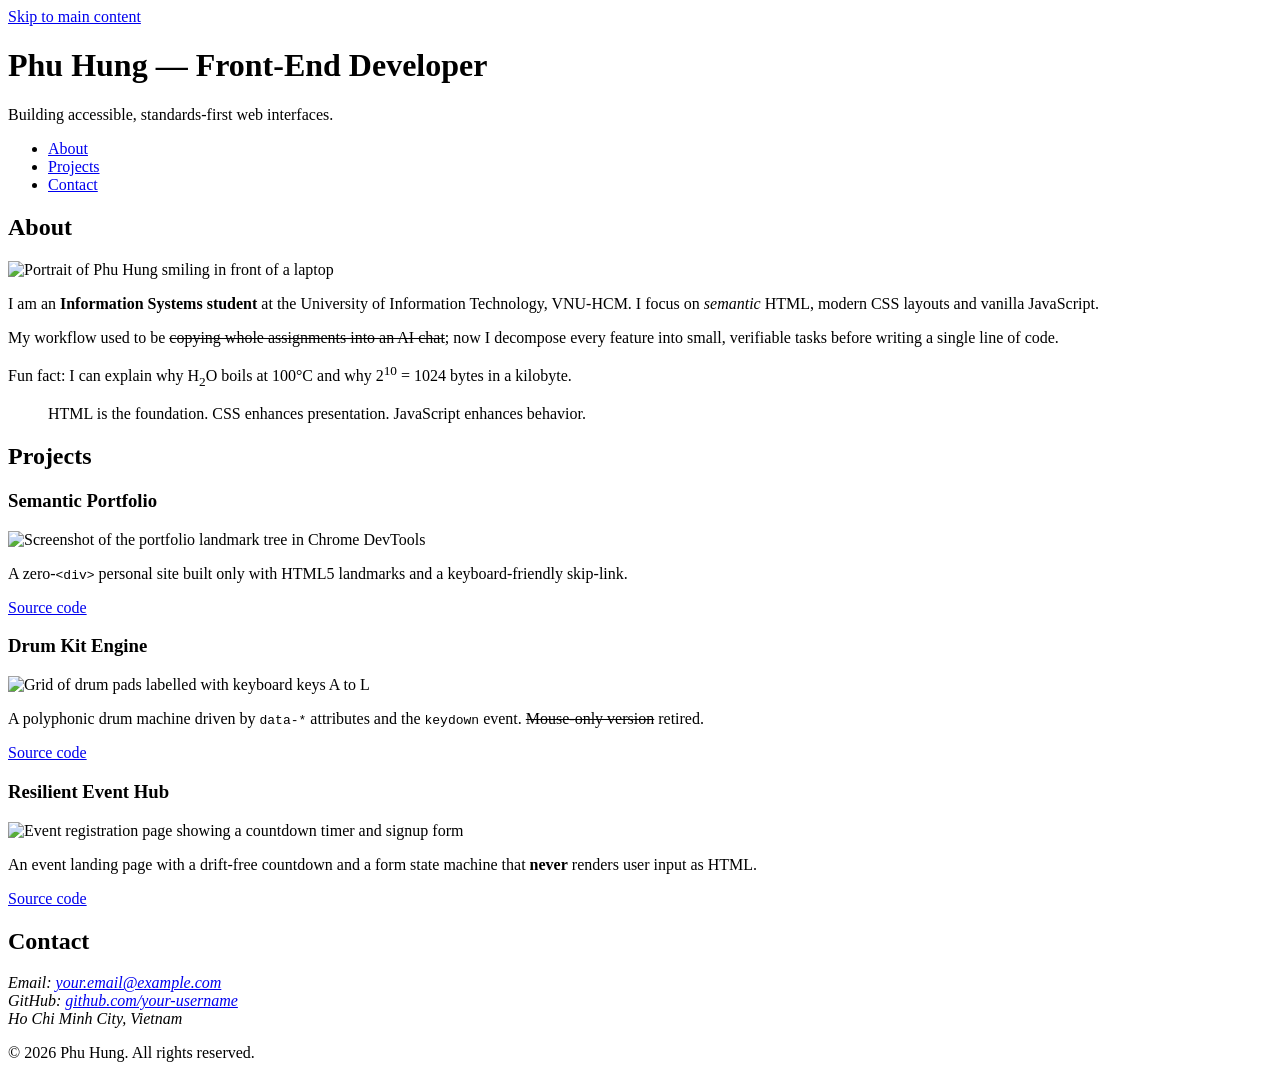
==== Exercise_1/index.html @ e7c62e17 "feat(html): semantic landmark tree. docs(spec): define project rules and architectural constraints." ====
<!DOCTYPE html>
<html lang="en">
<head>
  <meta charset="UTF-8">
  <meta name="viewport" content="width=device-width, initial-scale=1.0">
  <meta name="description" content="Personal portfolio of Phu Hung, Information Systems student and front-end developer.">
  <title>Phu Hung | Developer Portfolio</title>
</head>
<body>
  <a href="#main-content" class="skip-link">Skip to main content</a>

  <header>
    <h1>Phu Hung &mdash; Front-End Developer</h1>
    <p>Building accessible, standards-first web interfaces.</p>
  </header>

  <nav aria-label="Primary">
    <ul>
      <li><a href="#about">About</a></li>
      <li><a href="#projects">Projects</a></li>
      <li><a href="#contact">Contact</a></li>
    </ul>
  </nav>

  <main id="main-content">
    <section id="about" aria-labelledby="about-title">
      <h2 id="about-title">About</h2>
      <img
        src="assets/avatar.webp"
        alt="Portrait of Phu Hung smiling in front of a laptop"
        width="320"
        height="320"
        decoding="async">
      <p>
        I am an <strong>Information Systems student</strong> at the University of
        Information Technology, VNU-HCM. I focus on <em>semantic</em> HTML, modern
        CSS layouts and vanilla JavaScript.
      </p>
      <p>
        My workflow used to be <del>copying whole assignments into an AI chat</del>;
        now I decompose every feature into small, verifiable tasks before writing
        a single line of code.
      </p>
      <p>
        Fun fact: I can explain why H<sub>2</sub>O boils at 100&deg;C and why
        2<sup>10</sup> = 1024 bytes in a kilobyte.
      </p>
      <blockquote cite="https://developer.mozilla.org/">
        <p>HTML is the foundation. CSS enhances presentation. JavaScript enhances behavior.</p>
      </blockquote>
    </section>

    <section id="projects" aria-labelledby="projects-title">
      <h2 id="projects-title">Projects</h2>

      <article>
        <header>
          <h3>Semantic Portfolio</h3>
        </header>
        <picture>
          <source type="image/avif" srcset="assets/portfolio.avif">
          <source type="image/webp" srcset="assets/portfolio.webp">
          <img
            src="assets/portfolio.jpg"
            alt="Screenshot of the portfolio landmark tree in Chrome DevTools"
            width="640"
            height="360"
            loading="lazy"
            decoding="async">
        </picture>
        <p>
          A zero-<code>&lt;div&gt;</code> personal site built only with HTML5
          landmarks and a keyboard-friendly skip-link.
        </p>
        <footer>
          <a href="https://github.com/" aria-label="View Semantic Portfolio source code on GitHub">Source code</a>
        </footer>
      </article>

      <article>
        <header>
          <h3>Drum Kit Engine</h3>
        </header>
        <picture>
          <source type="image/avif" srcset="assets/drum-kit.avif">
          <source type="image/webp" srcset="assets/drum-kit.webp">
          <img
            src="assets/drum-kit.jpg"
            alt="Grid of drum pads labelled with keyboard keys A to L"
            width="640"
            height="360"
            loading="lazy"
            decoding="async">
        </picture>
        <p>
          A polyphonic drum machine driven by <code>data-*</code> attributes and
          the <code>keydown</code> event. <s>Mouse-only version</s> retired.
        </p>
        <footer>
          <a href="https://github.com/" aria-label="View Drum Kit Engine source code on GitHub">Source code</a>
        </footer>
      </article>

      <article>
        <header>
          <h3>Resilient Event Hub</h3>
        </header>
        <picture>
          <source type="image/avif" srcset="assets/event-hub.avif">
          <source type="image/webp" srcset="assets/event-hub.webp">
          <img
            src="assets/event-hub.jpg"
            alt="Event registration page showing a countdown timer and signup form"
            width="640"
            height="360"
            loading="lazy"
            decoding="async">
        </picture>
        <p>
          An event landing page with a drift-free countdown and a form state
          machine that <strong>never</strong> renders user input as HTML.
        </p>
        <footer>
          <a href="https://github.com/" aria-label="View Resilient Event Hub source code on GitHub">Source code</a>
        </footer>
      </article>
    </section>

    <section id="contact" aria-labelledby="contact-title">
      <h2 id="contact-title">Contact</h2>
      <address>
        Email: <a href="mailto:your.email@example.com">your.email@example.com</a><br>
        GitHub: <a href="https://github.com/">github.com/your-username</a><br>
        Ho Chi Minh City, Vietnam
      </address>
    </section>
  </main>

  <footer>
    <p>&copy; 2026 Phu Hung. All rights reserved.</p>
  </footer>
</body>
</html>
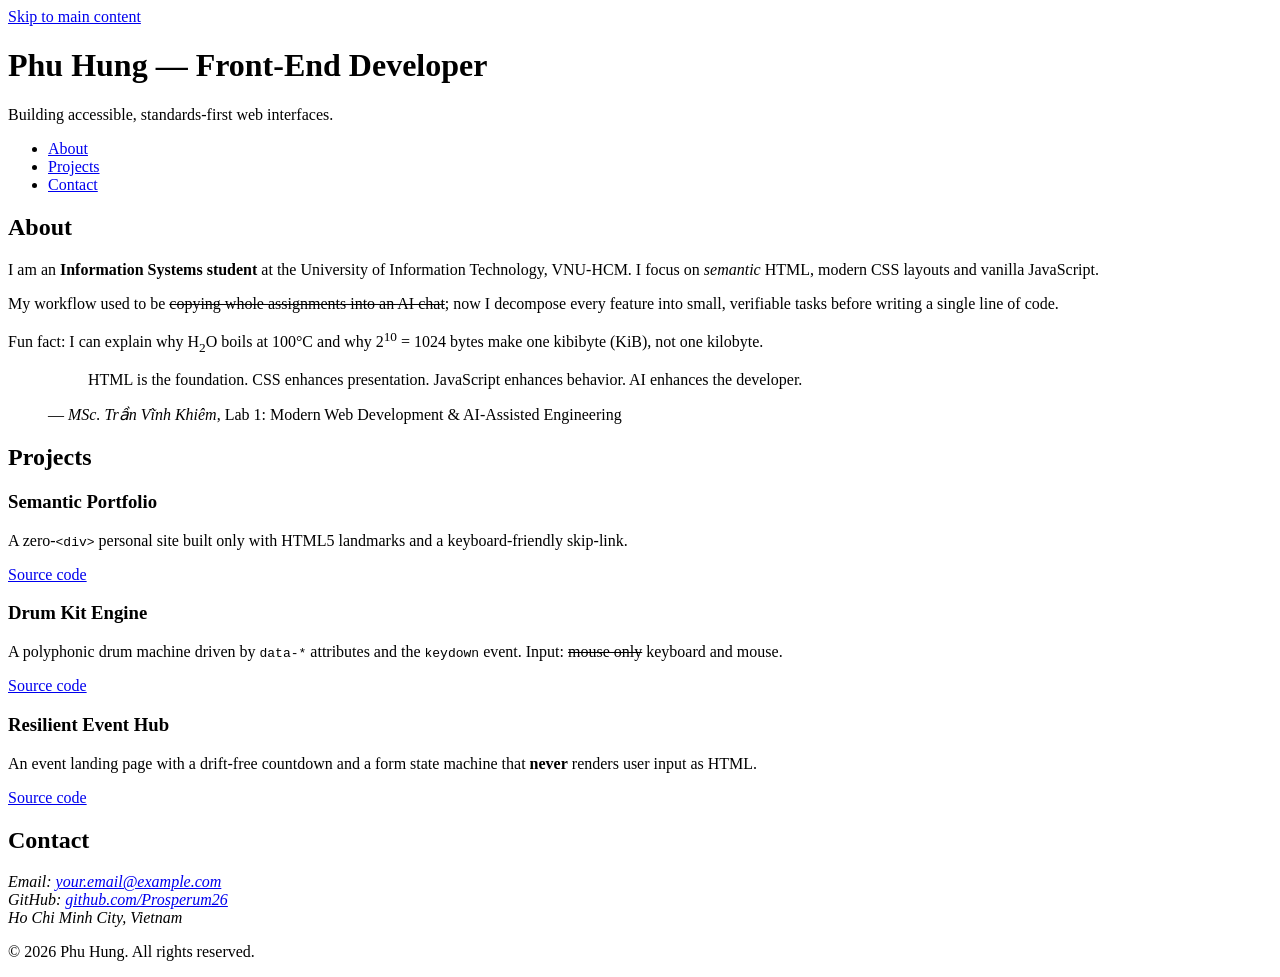
==== commit da32e482: "feat(html): update content and improve accessibility in index.html" ====
--- a/Exercise_1/index.html
+++ b/Exercise_1/index.html
@@ -25,29 +25,32 @@
   <main id="main-content">
     <section id="about" aria-labelledby="about-title">
       <h2 id="about-title">About</h2>
-      <img
-        src="assets/avatar.webp"
-        alt="Portrait of Phu Hung smiling in front of a laptop"
-        width="320"
-        height="320"
-        decoding="async">
       <p>
         I am an <strong>Information Systems student</strong> at the University of
         Information Technology, VNU-HCM. I focus on <em>semantic</em> HTML, modern
         CSS layouts and vanilla JavaScript.
       </p>
       <p>
-        My workflow used to be <del>copying whole assignments into an AI chat</del>;
+        My workflow used to be
+        <del datetime="2026-10-02">copying whole assignments into an AI chat</del>;
         now I decompose every feature into small, verifiable tasks before writing
         a single line of code.
       </p>
       <p>
         Fun fact: I can explain why H<sub>2</sub>O boils at 100&deg;C and why
-        2<sup>10</sup> = 1024 bytes in a kilobyte.
+        2<sup>10</sup> = 1024 bytes make one kibibyte (KiB), not one kilobyte.
       </p>
-      <blockquote cite="https://developer.mozilla.org/">
-        <p>HTML is the foundation. CSS enhances presentation. JavaScript enhances behavior.</p>
-      </blockquote>
+      <figure>
+        <blockquote>
+          <p>
+            HTML is the foundation. CSS enhances presentation. JavaScript enhances
+            behavior. AI enhances the developer.
+          </p>
+        </blockquote>
+        <figcaption>
+          &mdash; <cite lang="vi">MSc. Trần Vĩnh Khiêm</cite>, Lab 1: Modern Web Development &amp; AI-Assisted Engineering
+        </figcaption>
+      </figure>
     </section>
 
     <section id="projects" aria-labelledby="projects-title">
@@ -57,23 +60,13 @@
         <header>
           <h3>Semantic Portfolio</h3>
         </header>
-        <picture>
-          <source type="image/avif" srcset="assets/portfolio.avif">
-          <source type="image/webp" srcset="assets/portfolio.webp">
-          <img
-            src="assets/portfolio.jpg"
-            alt="Screenshot of the portfolio landmark tree in Chrome DevTools"
-            width="640"
-            height="360"
-            loading="lazy"
-            decoding="async">
-        </picture>
         <p>
           A zero-<code>&lt;div&gt;</code> personal site built only with HTML5
           landmarks and a keyboard-friendly skip-link.
         </p>
         <footer>
-          <a href="https://github.com/" aria-label="View Semantic Portfolio source code on GitHub">Source code</a>
+          <a href="https://github.com/Prosperum26/MSIS207_Lab1/tree/main/Exercise_1"
+             aria-label="Source code of Semantic Portfolio on GitHub">Source code</a>
         </footer>
       </article>
 
@@ -81,23 +74,14 @@
         <header>
           <h3>Drum Kit Engine</h3>
         </header>
-        <picture>
-          <source type="image/avif" srcset="assets/drum-kit.avif">
-          <source type="image/webp" srcset="assets/drum-kit.webp">
-          <img
-            src="assets/drum-kit.jpg"
-            alt="Grid of drum pads labelled with keyboard keys A to L"
-            width="640"
-            height="360"
-            loading="lazy"
-            decoding="async">
-        </picture>
         <p>
           A polyphonic drum machine driven by <code>data-*</code> attributes and
-          the <code>keydown</code> event. <s>Mouse-only version</s> retired.
+          the <code>keydown</code> event.
+          Input: <s>mouse only</s> keyboard and mouse.
         </p>
         <footer>
-          <a href="https://github.com/" aria-label="View Drum Kit Engine source code on GitHub">Source code</a>
+          <a href="https://github.com/Prosperum26/MSIS207_Lab1/tree/main/HW2_DrumKit"
+             aria-label="Source code of Drum Kit Engine on GitHub">Source code</a>
         </footer>
       </article>
 
@@ -105,23 +89,13 @@
         <header>
           <h3>Resilient Event Hub</h3>
         </header>
-        <picture>
-          <source type="image/avif" srcset="assets/event-hub.avif">
-          <source type="image/webp" srcset="assets/event-hub.webp">
-          <img
-            src="assets/event-hub.jpg"
-            alt="Event registration page showing a countdown timer and signup form"
-            width="640"
-            height="360"
-            loading="lazy"
-            decoding="async">
-        </picture>
         <p>
           An event landing page with a drift-free countdown and a form state
           machine that <strong>never</strong> renders user input as HTML.
         </p>
         <footer>
-          <a href="https://github.com/" aria-label="View Resilient Event Hub source code on GitHub">Source code</a>
+          <a href="https://github.com/Prosperum26/MSIS207_Lab1/tree/main/HW3_EventHub"
+             aria-label="Source code of Resilient Event Hub on GitHub">Source code</a>
         </footer>
       </article>
     </section>
@@ -130,7 +104,7 @@
       <h2 id="contact-title">Contact</h2>
       <address>
         Email: <a href="mailto:your.email@example.com">your.email@example.com</a><br>
-        GitHub: <a href="https://github.com/">github.com/your-username</a><br>
+        GitHub: <a href="https://github.com/Prosperum26">github.com/Prosperum26</a><br>
         Ho Chi Minh City, Vietnam
       </address>
     </section>
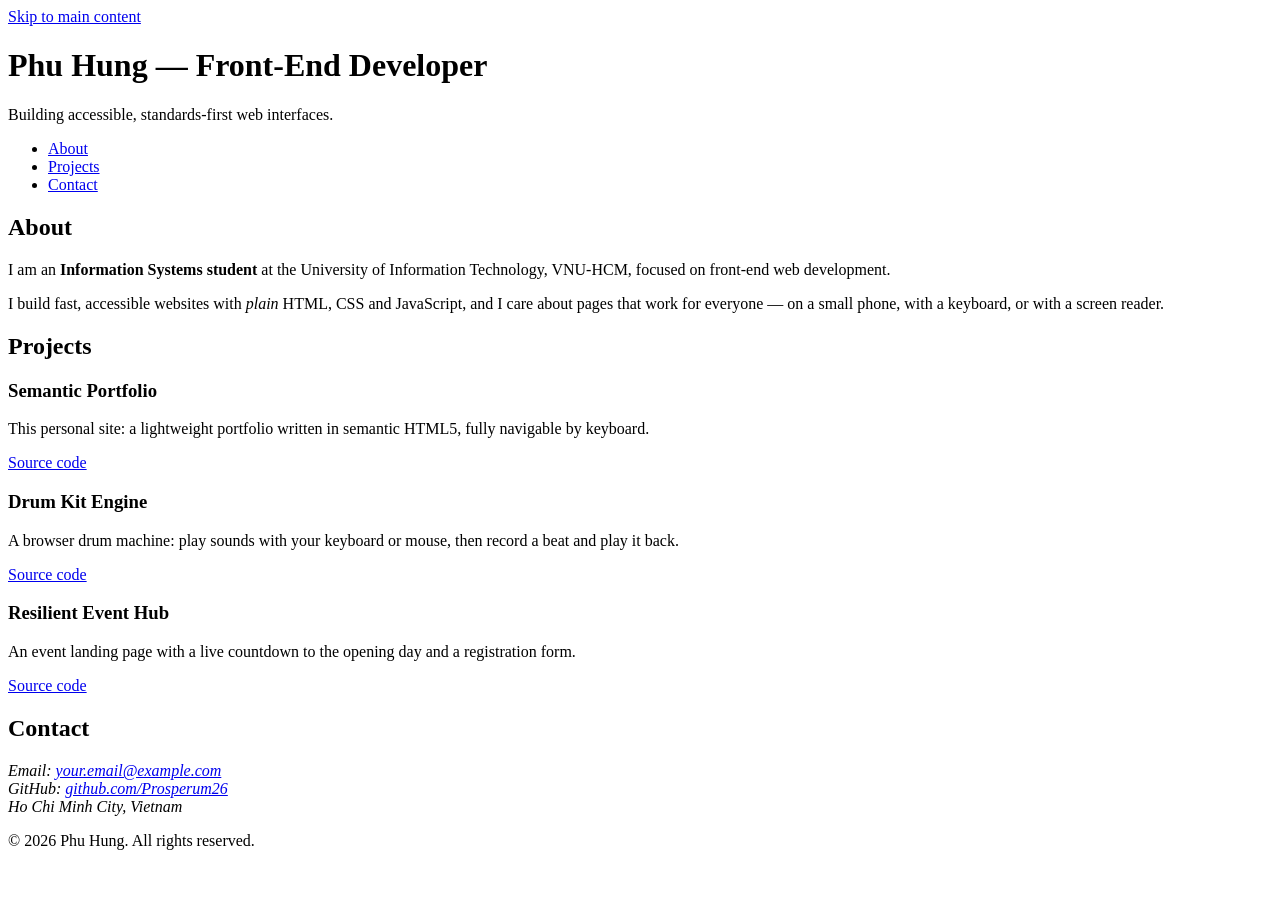
==== commit 082430b5: "feat(html): refine portfolio content for clarity and accessibility" ====
--- a/Exercise_1/index.html
+++ b/Exercise_1/index.html
@@ -27,30 +27,13 @@
       <h2 id="about-title">About</h2>
       <p>
         I am an <strong>Information Systems student</strong> at the University of
-        Information Technology, VNU-HCM. I focus on <em>semantic</em> HTML, modern
-        CSS layouts and vanilla JavaScript.
+        Information Technology, VNU-HCM, focused on front-end web development.
       </p>
       <p>
-        My workflow used to be
-        <del datetime="2026-10-02">copying whole assignments into an AI chat</del>;
-        now I decompose every feature into small, verifiable tasks before writing
-        a single line of code.
+        I build fast, accessible websites with <em>plain</em> HTML, CSS and
+        JavaScript, and I care about pages that work for everyone &mdash; on a
+        small phone, with a keyboard, or with a screen reader.
       </p>
-      <p>
-        Fun fact: I can explain why H<sub>2</sub>O boils at 100&deg;C and why
-        2<sup>10</sup> = 1024 bytes make one kibibyte (KiB), not one kilobyte.
-      </p>
-      <figure>
-        <blockquote>
-          <p>
-            HTML is the foundation. CSS enhances presentation. JavaScript enhances
-            behavior. AI enhances the developer.
-          </p>
-        </blockquote>
-        <figcaption>
-          &mdash; <cite lang="vi">MSc. Trần Vĩnh Khiêm</cite>, Lab 1: Modern Web Development &amp; AI-Assisted Engineering
-        </figcaption>
-      </figure>
     </section>
 
     <section id="projects" aria-labelledby="projects-title">
@@ -61,8 +44,8 @@
           <h3>Semantic Portfolio</h3>
         </header>
         <p>
-          A zero-<code>&lt;div&gt;</code> personal site built only with HTML5
-          landmarks and a keyboard-friendly skip-link.
+          This personal site: a lightweight portfolio written in semantic HTML5,
+          fully navigable by keyboard.
         </p>
         <footer>
           <a href="https://github.com/Prosperum26/MSIS207_Lab1/tree/main/Exercise_1"
@@ -75,9 +58,8 @@
           <h3>Drum Kit Engine</h3>
         </header>
         <p>
-          A polyphonic drum machine driven by <code>data-*</code> attributes and
-          the <code>keydown</code> event.
-          Input: <s>mouse only</s> keyboard and mouse.
+          A browser drum machine: play sounds with your keyboard or mouse, then
+          record a beat and play it back.
         </p>
         <footer>
           <a href="https://github.com/Prosperum26/MSIS207_Lab1/tree/main/HW2_DrumKit"
@@ -90,8 +72,8 @@
           <h3>Resilient Event Hub</h3>
         </header>
         <p>
-          An event landing page with a drift-free countdown and a form state
-          machine that <strong>never</strong> renders user input as HTML.
+          An event landing page with a live countdown to the opening day and a
+          registration form.
         </p>
         <footer>
           <a href="https://github.com/Prosperum26/MSIS207_Lab1/tree/main/HW3_EventHub"
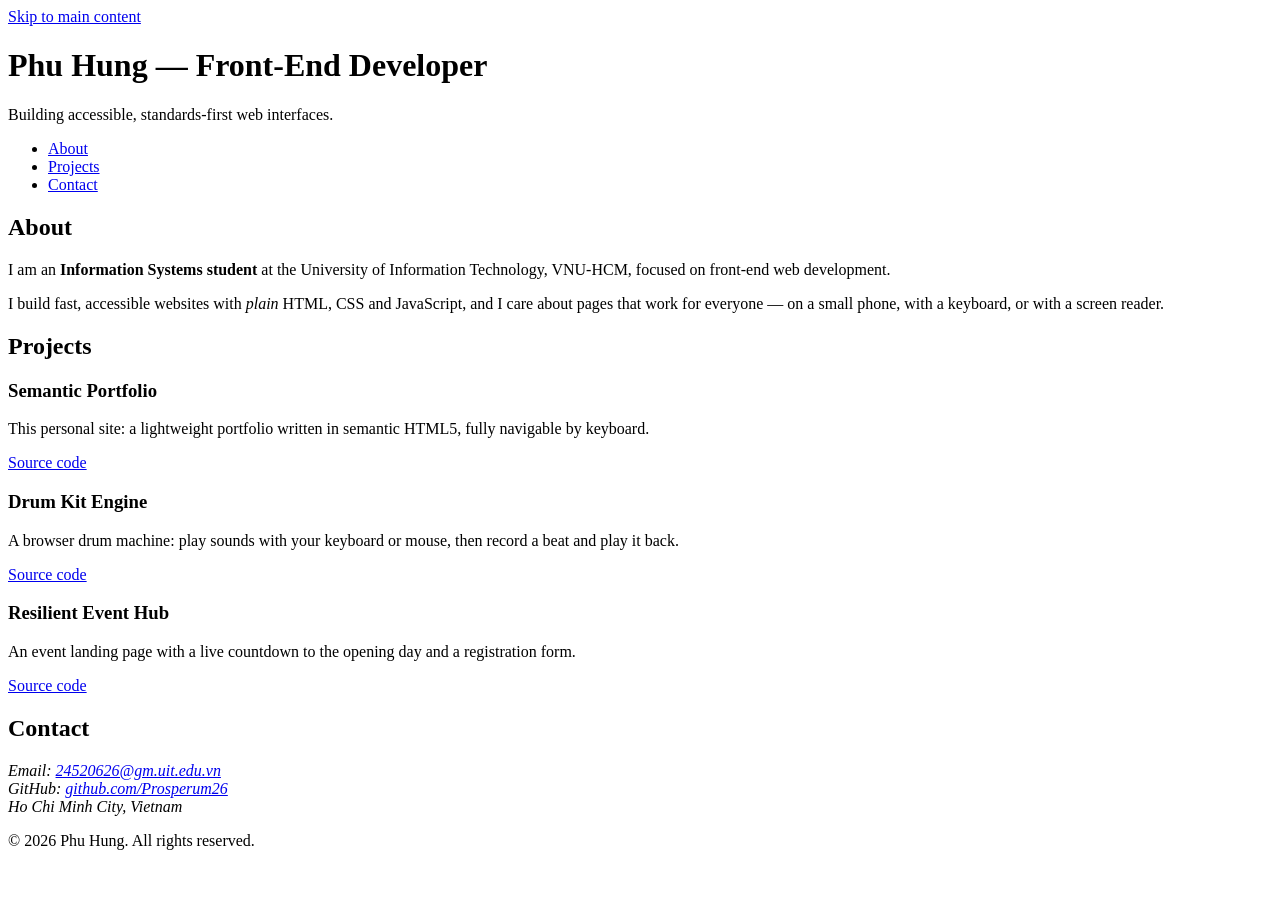
==== commit f385ea9e: "feat(html): implement semantic landmark structure for personal portfolio; ensure compliance with pro" ====
--- a/Exercise_1/index.html
+++ b/Exercise_1/index.html
@@ -85,7 +85,7 @@
     <section id="contact" aria-labelledby="contact-title">
       <h2 id="contact-title">Contact</h2>
       <address>
-        Email: <a href="mailto:your.email@example.com">your.email@example.com</a><br>
+        Email: <a href="mailto:24520626@gm.uit.edu.vn">24520626@gm.uit.edu.vn</a><br>
         GitHub: <a href="https://github.com/Prosperum26">github.com/Prosperum26</a><br>
         Ho Chi Minh City, Vietnam
       </address>
